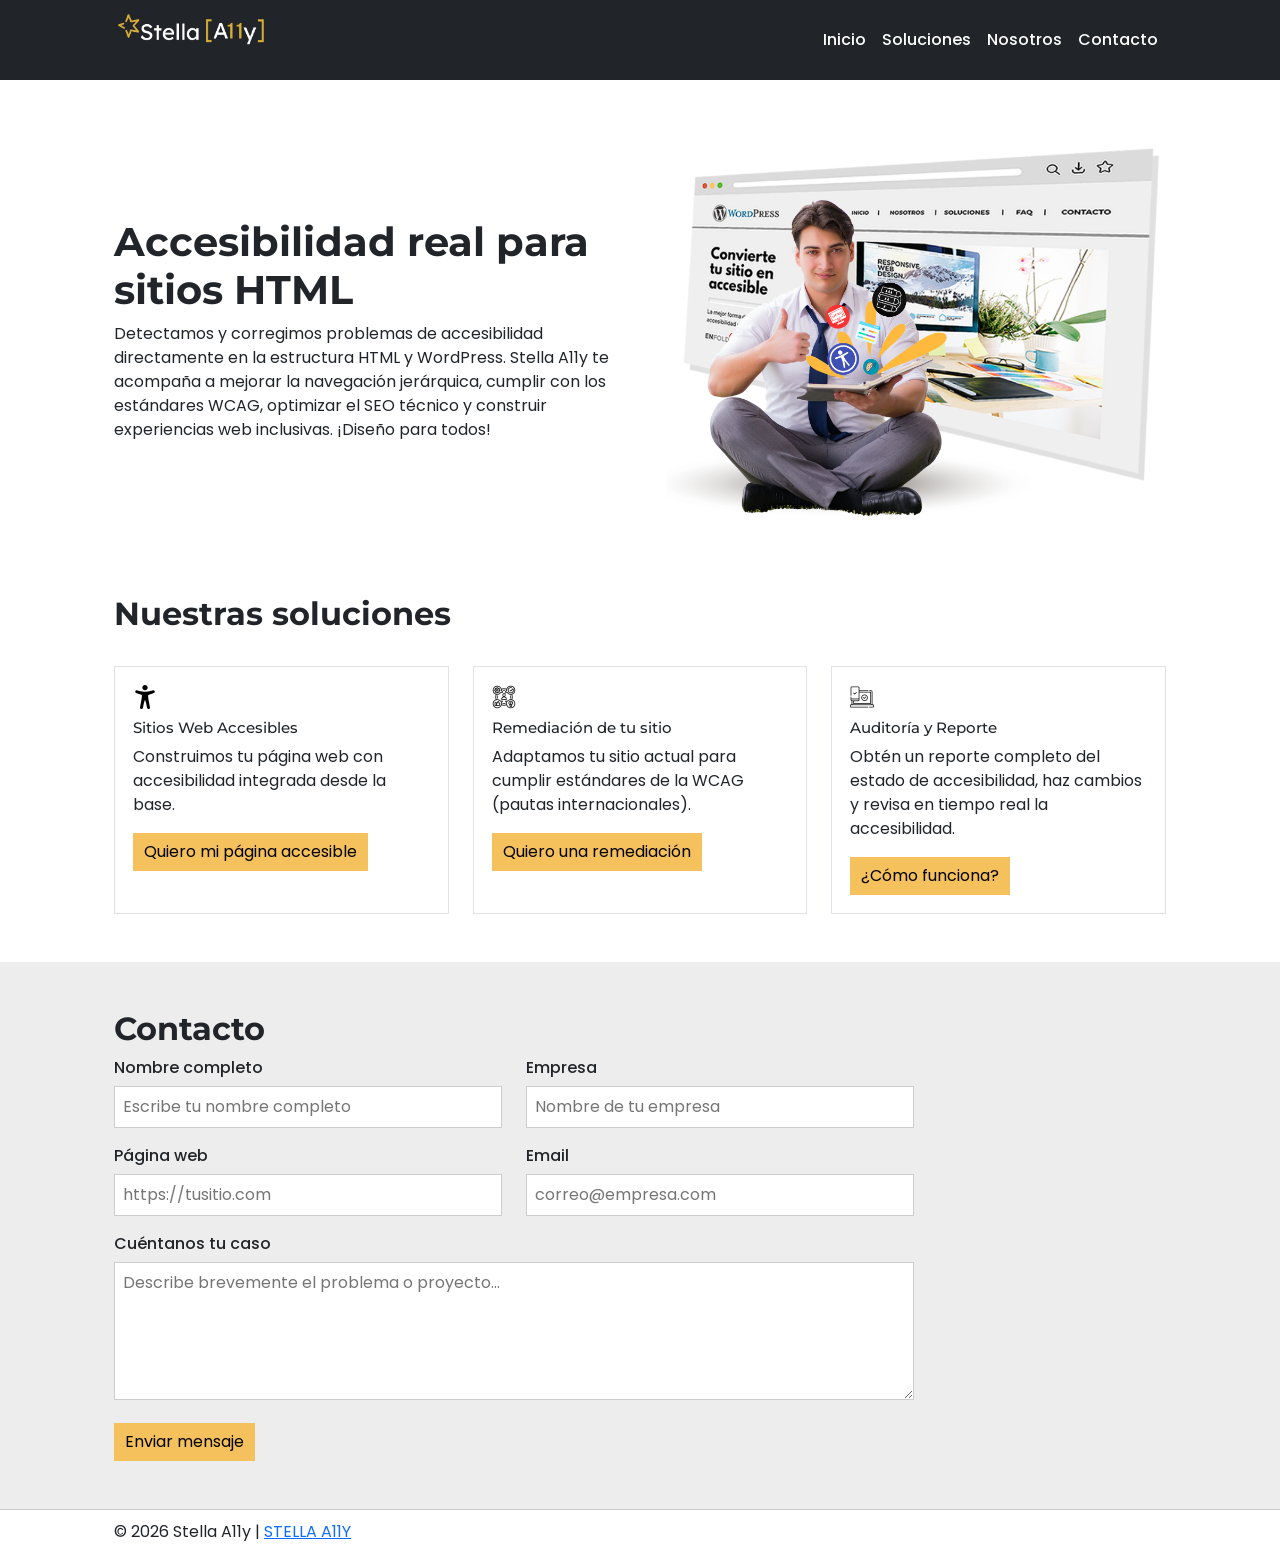
==== index.html @ 60458737 "Update index.html text" ====
<!doctype html>
<html lang="es">
<head>
  <meta charset="utf-8">
  <meta name="viewport" content="width=device-width, initial-scale=1">
  <title>Stella A11y | Página web accesible</title>
  <meta name="description" content="Accesibilidad real para sitios HTML y WordPress. Diagnóstico, remediación y auditoría con enfoque WCAG.">

  <link href="https://cdn.jsdelivr.net/npm/bootstrap@5.3.3/dist/css/bootstrap.min.css" rel="stylesheet">
  <link rel="stylesheet" href="css/styles.css">

  <link rel="preconnect" href="https://fonts.googleapis.com">
  <link rel="preconnect" href="https://fonts.gstatic.com" crossorigin>
  <link href="https://fonts.googleapis.com/css2?family=Montserrat:wght@700&family=Poppins:wght@400;500&display=swap" rel="stylesheet">
</head>

<body>

<a class="skip-link" href="#contenido">Saltar al contenido</a>

<header>
  <nav class="navbar navbar-expand-lg navbar-dark bg-dark">
    <div class="container stella-container">
      <a class="navbar-brand" href="index.html">
        <img src="images/logo.png" alt="Logo de Stella A11y" style="height:40px;">
      </a>

      <button class="navbar-toggler" type="button" data-bs-toggle="collapse"
              data-bs-target="#mainNav"
              aria-controls="mainNav"
              aria-expanded="false"
              aria-label="Abrir menú">
        <span class="navbar-toggler-icon"></span>
      </button>

      <div class="collapse navbar-collapse" id="mainNav">
        <ul class="navbar-nav ms-auto">
          <li class="nav-item"><a class="nav-link active" aria-current="page" href="index.html">Inicio</a></li>
          <li class="nav-item"><a class="nav-link" href="pages/soluciones.html">Soluciones</a></li>
          <li class="nav-item"><a class="nav-link" href="pages/nosotros.html">Nosotros</a></li>
          <li class="nav-item"><a class="nav-link" href="#contacto">Contacto</a></li>
        </ul>
      </div>
    </div>
  </nav>
</header>

<main id="contenido">

<section class="section">
  <div class="stella-container two-col">
    <div>
      <h1>Accesibilidad real para sitios HTML</h1>
      <p>
        Detectamos y corregimos problemas de accesibilidad directamente en la estructura HTML y WordPress.
        Stella A11y te acompaña a mejorar la navegación jerárquica, cumplir con los estándares WCAG,
        optimizar el SEO técnico y construir experiencias web inclusivas. ¡Diseño para todos!
      </p>
    </div>
    <img src="images/fondo2.jpg" alt="Ilustración sobre accesibilidad web">
  </div>
</section>

<section class="stella-container">
  <h2>Nuestras soluciones</h2>
  <div class="soluciones">

    <section class="solution-card">
      <img src="images/sitios-web-accesibles.png" alt="">
      <h3>Sitios Web Accesibles</h3>
      <p>Construimos tu página web con accesibilidad integrada desde la base.</p>
      <form action="pages/soluciones.html#sitios">
        <button type="submit">Quiero mi página accesible</button>
      </form>
    </section>

    <section class="solution-card">
      <img src="images/remediacion.png" alt="">
      <h3>Remediación de tu sitio</h3>
      <p>Adaptamos tu sitio actual para cumplir estándares de la WCAG (pautas internacionales).</p>
      <form action="pages/soluciones.html#remediacion">
        <button type="submit">Quiero una remediación</button>
      </form>
    </section>

    <section class="solution-card">
      <img src="images/auditoria.png" alt="">
      <h3>Auditoría y Reporte</h3>
      <p>Obtén un reporte completo del estado de accesibilidad, haz cambios y revisa en tiempo real la accesibilidad.</p>
      <form action="pages/soluciones.html#auditoria">
        <button type="submit">¿Cómo funciona?</button>
      </form>
    </section>

  </div>
</section>

<section id="contacto" class="solucion gris">
  <div class="stella-container">
    <h2>Contacto</h2>
    <form class="contact-form" novalidate>

  <div class="form-row">
    <div>
      <label for="nombre">Nombre completo</label>
      <input 
        type="text" 
        id="nombre" 
        name="nombre"
        placeholder="Escribe tu nombre completo"
        autocomplete="name"
        required>
    </div>

    <div>
      <label for="empresa">Empresa</label>
      <input 
        type="text" 
        id="empresa" 
        name="empresa"
        placeholder="Nombre de tu empresa"
        autocomplete="organization">
    </div>
  </div>
  <div class="form-row">
    <div>
      <label for="web">Página web</label>
      <input 
        type="url" 
        id="web" 
        name="web"
        placeholder="https://tusitio.com"
        inputmode="url">
    </div>
    <div>
      <label for="email">Email</label>
      <input 
        type="email" 
        id="email" 
        name="email"
        placeholder="correo@empresa.com"
        autocomplete="email"
        required>
    </div>
  </div>
  <div>
    <label for="mensaje">Cuéntanos tu caso</label>
    <textarea 
      id="mensaje" 
      name="mensaje"
      rows="5"
      placeholder="Describe brevemente el problema o proyecto..."></textarea>
  </div>

  <button type="submit">
    Enviar mensaje
  </button>
</form>
  </div>
</section>

</main>

<footer>
  <div class="stella-container">
    <p>© 2026 Stella A11y | <a href="https://stella-a11y.com/" target="_blank" rel="noopener">STELLA A11Y</a></p>
  </div>
</footer>

<script src="https://cdn.jsdelivr.net/npm/bootstrap@5.3.3/dist/js/bootstrap.bundle.min.js"></script>
</body>
</html>
---- css/styles.css ----
/* =========================
   ESTILOS GENERALES
   ========================= */

*{
  box-sizing: border-box;
}

body{
  margin: 0;
  font-family: "Poppins", Arial, sans-serif;
}

img{
  max-width: 100%;
  height: auto;
  display: block;
}

/* =========================
   SALTAR CONTENIDO
   ========================= */

.skip-link{
  position: absolute;
  left: -9999px;
  top: 0;
  background: #F5C15C;
  color: #000;
  padding: 10px 12px;
  z-index: 9999;
  text-decoration: none;
  border-radius: 6px;
}

.skip-link:focus{
  left: 12px;
  top: 12px;
  outline: 2px solid #11243C;
  outline-offset: 2px;
}

/* =========================
   TITULOS
   ========================= */

h1, h2, h3, h4, h5, h6{
  font-family: "Montserrat", Arial, sans-serif;
  font-weight: 700;
  margin-top: 0;
}

h3{
  font-weight: 500;
  font-size: 15px;
}

/* =========================
   CONTENEDOR PROPIO
   ========================= */

.stella-container{
  max-width: 1100px;
  margin: 0 auto;
  padding: 0 24px;
}

.stella-container > *:last-child{
  margin-bottom: 0;
}

.stella-container img{
  margin-bottom: 24px;
}

/* =========================
   SECCIONES
   ========================= */

.section{
  padding: 48px 0;
}

/* =========================
   NAVBAR (BOOSTRAP)
   ========================= */

.navbar{
  background-color: #212529;
}

.navbar .container{
  max-width: 1100px;
}

.navbar-brand img{
  height: 40px;
  width: auto;
}

.navbar-nav .nav-link{
  color: #fdfdfd;
  font-weight: 500;
}

.navbar-nav .nav-link:hover{
  color: #F5C15C;
}

.navbar-brand {
  display: flex;
  align-items: center;
  padding: 0;
  margin: 0;
}



/* =========================
   2 COLUMNAS
   ========================= */

.two-col{
  display: flex;
  align-items: center;
  gap: 32px;
  flex-wrap: wrap;
}

.two-col > div{
  flex: 1 1 320px;
}

.two-col img{
  flex: 1 1 320px;
  max-width: 500px;
}

/* =========================
   HOME – 3 BOXES
   ========================= */

.soluciones{
  display: flex;
  gap: 24px;
  flex-wrap: wrap;
  padding: 24px 0 48px;
}

.solution-card{
  border: 1px solid #DFE3E7;
  padding: 18px;
  flex: 1 1 260px;
  background: #ffffff;
}

.solution-card img{
  width: 24px;
  margin-bottom: 10px;
}

/* =========================
   SECCIÓN CON FONDO
   ========================= */

.solucion{
  background: #ffffff;
  padding: 48px 0;
}

.solucion.gris{
  background: #ededed;
}

/* =========================
   BOTÓN
   ========================= */

button{
  background-color: #F5C15C;
  border: 1px solid #F5C15C;
  color: #000000;
  padding: 6px 10px;
  cursor: pointer;
}

/* =========================
   CONTACTO
   ========================= */

.contact-form{
  max-width: 800px;
}

.contact-form label{
  display: block;
  font-weight: 500;
  margin-bottom: 6px;
}

.contact-form input,
.contact-form textarea,
.contact-form select{
  width: 100%;
  padding: 8px;
  border: 1px solid #ccc;
  font-family: inherit;
}

.contact-form textarea{
  resize: vertical;
}

.form-row{
  display: flex;
  gap: 24px;
  margin-bottom: 16px;
}

.form-row > div{
  flex: 1;
}

.contact-form > div{
  margin-bottom: 16px;
}

/* =========================
   GALERÍA
   ========================= */

#galeriaStella{
  margin-top: 24px;
  border-radius: 12px;
  overflow: hidden;
  width: 500px;
  max-width: 100%;
  margin-left: auto;
  margin-right: auto;
}

.stella-carousel-img{
  width: 500px;
  height: 500px;
  object-fit: cover;
  margin: 0 auto;
  display: block;
}

/* =========================
GALERIA PARA CELULAR
========================= */


.stella-masonry-mobile{
  display: none;
}

@media (max-width: 767px){

  /* Ocultar slider en móvil */
  #galeriaStella{
    display: none;
  }

  /* Mostrar Galería cel */
  .stella-masonry-mobile{
    display: grid;
    grid-template-columns: repeat(2, 1fr);
    gap: 12px;
    margin-top: 24px;
  }

  .stella-masonry-mobile img{
    width: 100%;
    height: auto;
    border-radius: 8px;
  }

}

/* =========================
   FOOTER
   ========================= */

footer{
  border-top: 1px solid #ccc;
}

footer .stella-container{
  padding: 10px 24px;
}

/* =========================
   RESPONSIVE
   ========================= */

@media (max-width: 991px){
  /* Bootstrap breakpoint lg */
  .two-col{
    flex-direction: column;
    align-items: flex-start;
    gap: 18px;
  }

  .two-col img{
    max-width: 100%;
  }

  .soluciones{
    gap: 16px;
  }

  .solution-card{
    flex: 1 1 100%;
  }

  #galeriaStella{
    width: 100%;
  }

  .stella-carousel-img{
    width: 100%;
    height: 320px;
  }
}
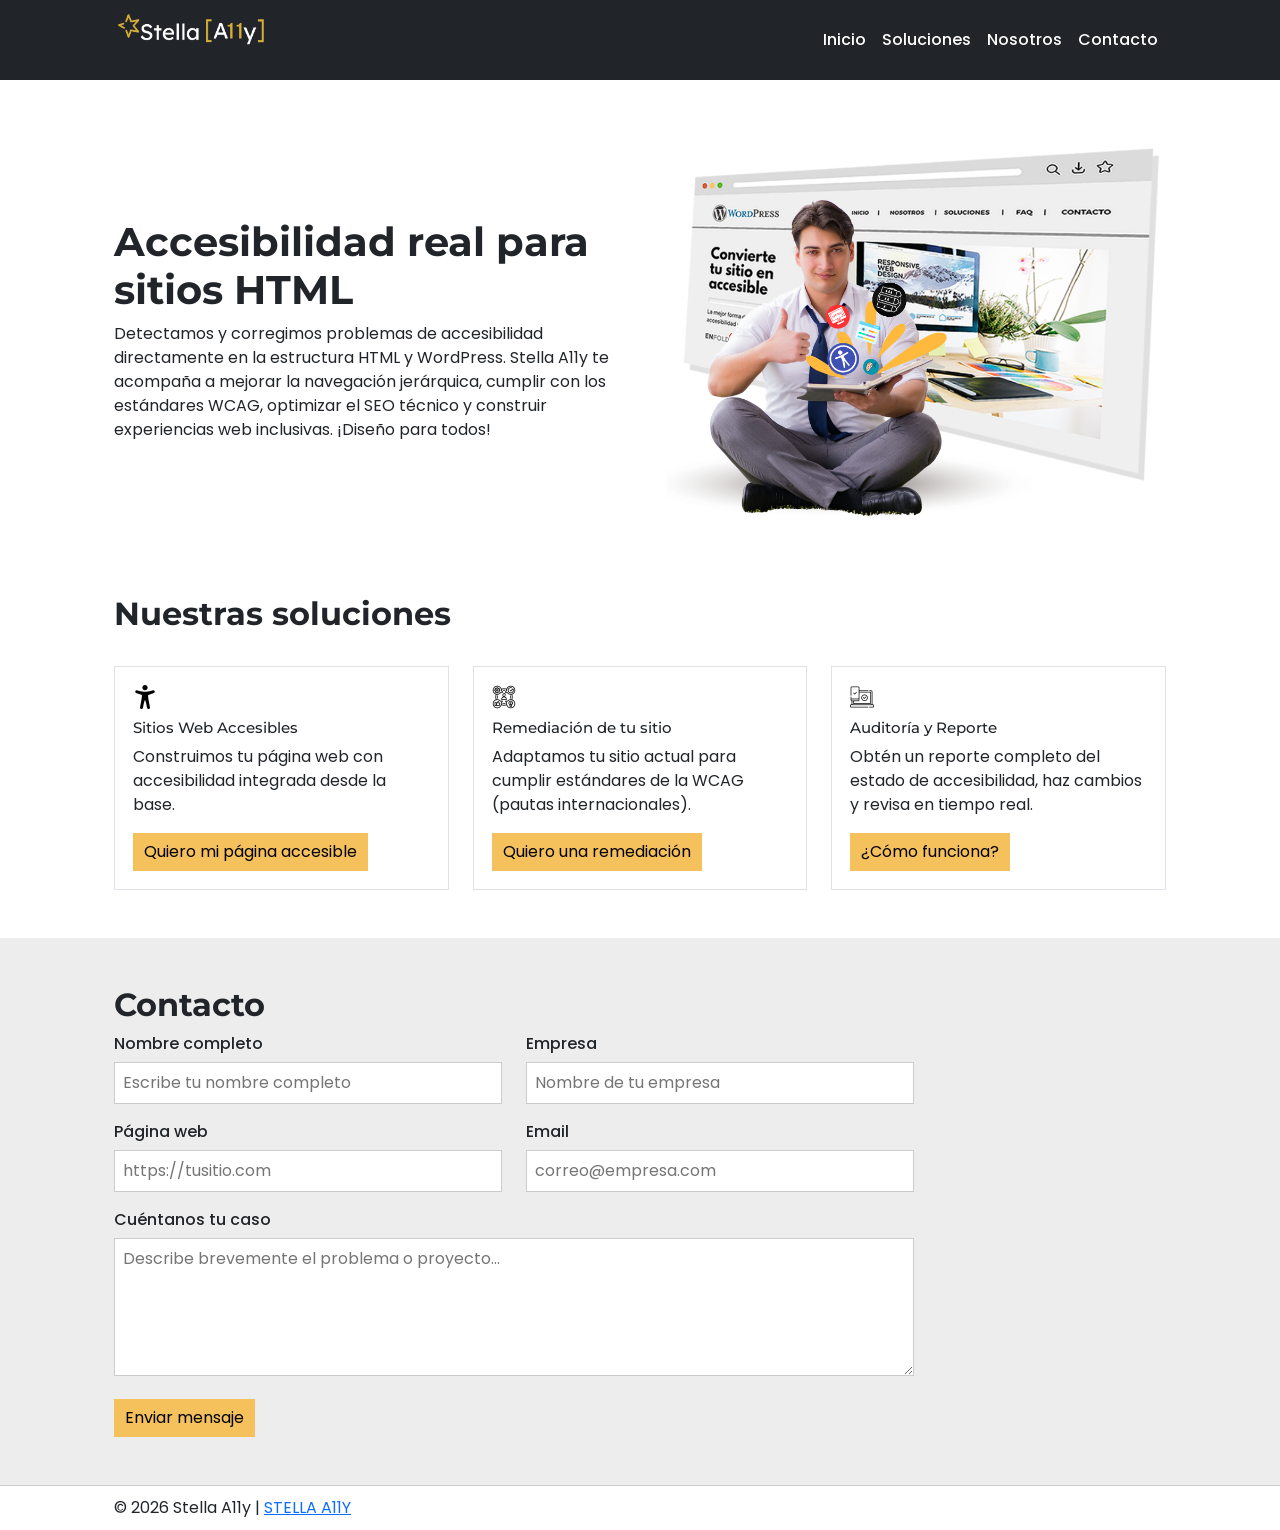
==== commit 92c3598c: "Update index.html" ====
--- a/index.html
+++ b/index.html
@@ -86,7 +86,7 @@
     <section class="solution-card">
       <img src="images/auditoria.png" alt="">
       <h3>Auditoría y Reporte</h3>
-      <p>Obtén un reporte completo del estado de accesibilidad, haz cambios y revisa en tiempo real la accesibilidad.</p>
+      <p>Obtén un reporte completo del estado de accesibilidad, haz cambios y revisa en tiempo real.</p>
       <form action="pages/soluciones.html#auditoria">
         <button type="submit">¿Cómo funciona?</button>
       </form>
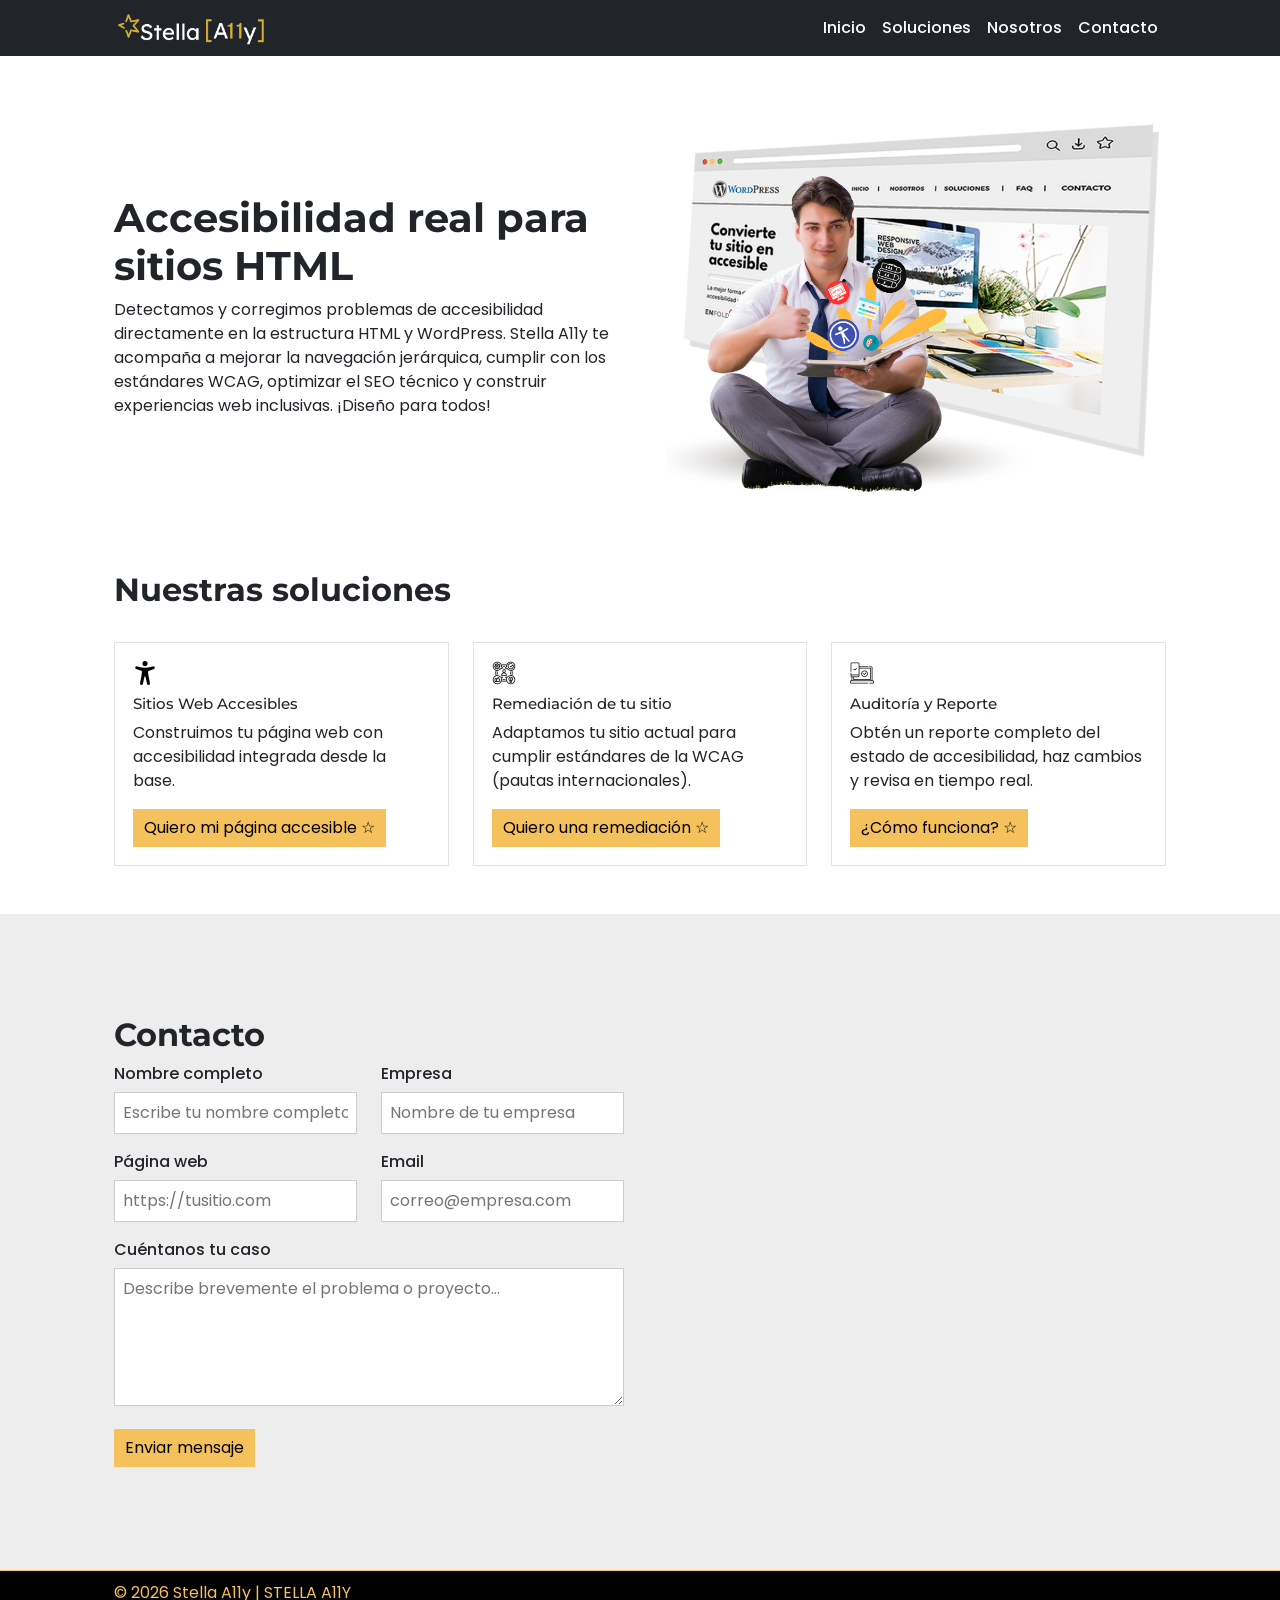
==== commit 3067b255: "Limpieza final y ajustes visuales de entrega" ====
--- a/index.html
+++ b/index.html
@@ -7,8 +7,7 @@
   <meta name="description" content="Accesibilidad real para sitios HTML y WordPress. Diagnóstico, remediación y auditoría con enfoque WCAG.">
 
   <link href="https://cdn.jsdelivr.net/npm/bootstrap@5.3.3/dist/css/bootstrap.min.css" rel="stylesheet">
-  <link rel="stylesheet" href="css/styles.css">
-
+ <link rel="stylesheet" href="scss/main.css">
   <link rel="preconnect" href="https://fonts.googleapis.com">
   <link rel="preconnect" href="https://fonts.gstatic.com" crossorigin>
   <link href="https://fonts.googleapis.com/css2?family=Montserrat:wght@700&family=Poppins:wght@400;500&display=swap" rel="stylesheet">
@@ -50,14 +49,14 @@
 <section class="section">
   <div class="stella-container two-col">
     <div>
-      <h1>Accesibilidad real para sitios HTML</h1>
+      <h1 class="titulo-animado">Accesibilidad real para sitios HTML</h1>
       <p>
         Detectamos y corregimos problemas de accesibilidad directamente en la estructura HTML y WordPress.
         Stella A11y te acompaña a mejorar la navegación jerárquica, cumplir con los estándares WCAG,
         optimizar el SEO técnico y construir experiencias web inclusivas. ¡Diseño para todos!
       </p>
     </div>
-    <img src="images/fondo2.jpg" alt="Ilustración sobre accesibilidad web">
+    <img class="imagen-zoom-suave" src="images/fondo2.jpg" alt="Ilustración sobre accesibilidad web">
   </div>
 </section>
 
@@ -70,7 +69,7 @@
       <h3>Sitios Web Accesibles</h3>
       <p>Construimos tu página web con accesibilidad integrada desde la base.</p>
       <form action="pages/soluciones.html#sitios">
-        <button type="submit">Quiero mi página accesible</button>
+        <button type="submit">Quiero mi página accesible ☆</button>
       </form>
     </section>
 
@@ -79,7 +78,7 @@
       <h3>Remediación de tu sitio</h3>
       <p>Adaptamos tu sitio actual para cumplir estándares de la WCAG (pautas internacionales).</p>
       <form action="pages/soluciones.html#remediacion">
-        <button type="submit">Quiero una remediación</button>
+        <button type="submit">Quiero una remediación ☆</button>
       </form>
     </section>
 
@@ -88,7 +87,7 @@
       <h3>Auditoría y Reporte</h3>
       <p>Obtén un reporte completo del estado de accesibilidad, haz cambios y revisa en tiempo real.</p>
       <form action="pages/soluciones.html#auditoria">
-        <button type="submit">¿Cómo funciona?</button>
+        <button type="submit">¿Cómo funciona? ☆</button>
       </form>
     </section>
 
@@ -96,69 +95,86 @@
 </section>
 
 <section id="contacto" class="solucion gris">
-  <div class="stella-container">
-    <h2>Contacto</h2>
-    <form class="contact-form" novalidate>
+  <div class="stella-container two-col">
+    
+    <div>
+      <h2>Contacto</h2>
+      <form class="contact-form" novalidate>
 
-  <div class="form-row">
-    <div>
-      <label for="nombre">Nombre completo</label>
-      <input 
-        type="text" 
-        id="nombre" 
-        name="nombre"
-        placeholder="Escribe tu nombre completo"
-        autocomplete="name"
-        required>
+        <div class="form-row">
+          <div>
+            <label for="nombre">Nombre completo</label>
+            <input 
+              type="text" 
+              id="nombre" 
+              name="nombre"
+              placeholder="Escribe tu nombre completo"
+              autocomplete="name"
+              required>
+          </div>
+
+          <div>
+            <label for="empresa">Empresa</label>
+            <input 
+              type="text" 
+              id="empresa" 
+              name="empresa"
+              placeholder="Nombre de tu empresa"
+              autocomplete="organization">
+          </div>
+        </div>
+
+        <div class="form-row">
+          <div>
+            <label for="web">Página web</label>
+            <input 
+              type="url" 
+              id="web" 
+              name="web"
+              placeholder="https://tusitio.com"
+              inputmode="url">
+          </div>
+
+          <div>
+            <label for="email">Email</label>
+            <input 
+              type="email" 
+              id="email" 
+              name="email"
+              placeholder="correo@empresa.com"
+              autocomplete="email"
+              required>
+          </div>
+        </div>
+
+        <div>
+          <label for="mensaje">Cuéntanos tu caso</label>
+          <textarea 
+            id="mensaje" 
+            name="mensaje"
+            rows="5"
+            placeholder="Describe brevemente el problema o proyecto..."></textarea>
+        </div>
+
+        <button type="submit">Enviar mensaje</button>
+      </form>
     </div>
 
-    <div>
-      <label for="empresa">Empresa</label>
-      <input 
-        type="text" 
-        id="empresa" 
-        name="empresa"
-        placeholder="Nombre de tu empresa"
-        autocomplete="organization">
+    <div class="contacto-video">
+      <iframe
+        width="315"
+        height="560"
+        src="https://www.youtube.com/embed/IJ2e8pFwlMs"
+        title="Video de Stella A11y"
+        frameborder="0"
+        allow="accelerometer; autoplay; clipboard-write; encrypted-media; gyroscope; picture-in-picture; web-share"
+        referrerpolicy="strict-origin-when-cross-origin"
+        allowfullscreen>
+      </iframe>
     </div>
-  </div>
-  <div class="form-row">
-    <div>
-      <label for="web">Página web</label>
-      <input 
-        type="url" 
-        id="web" 
-        name="web"
-        placeholder="https://tusitio.com"
-        inputmode="url">
-    </div>
-    <div>
-      <label for="email">Email</label>
-      <input 
-        type="email" 
-        id="email" 
-        name="email"
-        placeholder="correo@empresa.com"
-        autocomplete="email"
-        required>
-    </div>
-  </div>
-  <div>
-    <label for="mensaje">Cuéntanos tu caso</label>
-    <textarea 
-      id="mensaje" 
-      name="mensaje"
-      rows="5"
-      placeholder="Describe brevemente el problema o proyecto..."></textarea>
-  </div>
 
-  <button type="submit">
-    Enviar mensaje
-  </button>
-</form>
   </div>
 </section>
-
 </main>
 
 <footer>
@@ -169,4 +185,4 @@
 
 <script src="https://cdn.jsdelivr.net/npm/bootstrap@5.3.3/dist/js/bootstrap.bundle.min.js"></script>
 </body>
-</html>
+</html>
--- a/scss/main.css
+++ b/scss/main.css
@@ -0,0 +1,387 @@
+@charset "UTF-8";
+/* Archivo principal de estilos */
+/* =========================
+   VARIABLES
+   ========================= */
+/* =========================
+   ESTILOS GENERALES
+   ========================= */
+* {
+  box-sizing: border-box;
+}
+
+body {
+  margin: 0;
+  font-family: "Poppins", Arial, sans-serif;
+}
+
+img {
+  max-width: 100%;
+  height: auto;
+  display: block;
+}
+
+/* =========================
+   SALTAR CONTENIDO
+   ========================= */
+.skip-link {
+  position: absolute;
+  left: -9999px;
+  top: 0;
+  background: #F5C15C;
+  color: #000;
+  padding: 10px 12px;
+  z-index: 9999;
+  text-decoration: none;
+  border-radius: 6px;
+}
+
+.skip-link:focus {
+  left: 12px;
+  top: 12px;
+  outline: 2px solid #11243C;
+  outline-offset: 2px;
+}
+
+/* =========================
+   TÍTULOS
+   ========================= */
+h1, h2, h3, h4, h5, h6 {
+  font-family: "Montserrat", Arial, sans-serif;
+  font-weight: 700;
+  margin-top: 0;
+}
+
+h3 {
+  font-weight: 500;
+  font-size: 15px;
+}
+
+/* =========================
+   CONTENEDOR PROPIO
+   ========================= */
+.stella-container {
+  max-width: 1100px;
+  margin: 0 auto;
+  padding: 0 24px;
+}
+
+.stella-container > *:last-child {
+  margin-bottom: 0;
+}
+
+.stella-container img {
+  margin-bottom: 24px;
+}
+
+/* =========================
+   SECCIONES
+   ========================= */
+.section {
+  padding: 48px 0;
+}
+
+/* =========================
+   BOTÓN
+   ========================= */
+button {
+  background-color: #F5C15C;
+  border: 1px solid #F5C15C;
+  color: #000000;
+  padding: 6px 10px;
+  cursor: pointer;
+  transition: background-color 0.3s ease, color 0.3s ease, border-color 0.3s ease;
+}
+button:hover, button:focus {
+  background-color: #11243C;
+  border-color: #11243C;
+  color: #ffffff;
+}
+
+/* =========================
+   MIXINS
+   ========================= */
+/* Archivo principal de estilos */
+/* =========================
+   NAVBAR (BOOTSTRAP)
+   ========================= */
+.navbar {
+  background-color: #212529;
+}
+
+.navbar .container {
+  max-width: 1100px;
+}
+
+.navbar-brand {
+  display: flex;
+  align-items: center;
+  padding: 0;
+  margin: 0;
+}
+
+.navbar-brand img {
+  height: 40px;
+  width: auto;
+  margin-bottom: 0;
+  display: block;
+}
+
+.navbar-nav .nav-link {
+  color: #fdfdfd;
+  font-weight: 500;
+}
+
+.navbar-nav .nav-link:hover {
+  color: #F5C15C;
+}
+
+/* =========================
+   FOOTER
+   ========================= */
+/* =========================
+   FOOTER
+   ========================= */
+footer {
+  background-color: #000000;
+  border-top: 1px solid #F5C15C;
+  color: #F5C15C;
+}
+
+footer .stella-container {
+  padding: 10px 24px;
+}
+
+footer p,
+footer a {
+  color: #F5C15C;
+  margin: 0;
+  text-decoration: none;
+}
+
+footer a:hover {
+  color: #ffffff;
+}
+
+/* Archivo principal de estilos */
+/* =========================
+   2 COLUMNAS
+   ========================= */
+.two-col {
+  display: flex;
+  align-items: center;
+  gap: 32px;
+  flex-wrap: wrap;
+}
+.two-col > div {
+  flex: 1 1 320px;
+}
+.two-col img {
+  flex: 1 1 320px;
+  max-width: 500px;
+}
+
+/* =========================
+   HOME – 3 BOXES
+   ========================= */
+.soluciones {
+  display: flex;
+  gap: 24px;
+  flex-wrap: wrap;
+  padding: 24px 0 48px;
+}
+
+.solution-card {
+  border: 1px solid #DFE3E7;
+  padding: 18px;
+  flex: 1 1 260px;
+  background: #ffffff;
+}
+.solution-card img {
+  width: 24px;
+  margin-bottom: 10px;
+}
+
+/* =========================
+   SECCIÓN CON FONDO
+   ========================= */
+.solucion {
+  background: #ffffff;
+  padding: 48px 0;
+}
+.solucion.gris {
+  background: #ededed;
+}
+
+/* =========================
+   CONTACTO
+   ========================= */
+.contact-form {
+  max-width: 800px;
+}
+.contact-form label {
+  display: block;
+  font-weight: 500;
+  margin-bottom: 6px;
+}
+.contact-form input,
+.contact-form textarea,
+.contact-form select {
+  width: 100%;
+  padding: 8px;
+  border: 1px solid #ccc;
+  font-family: inherit;
+}
+.contact-form textarea {
+  resize: vertical;
+}
+.contact-form > div {
+  margin-bottom: 16px;
+}
+
+.form-row {
+  display: flex;
+  gap: 24px;
+  margin-bottom: 16px;
+}
+.form-row > div {
+  flex: 1;
+}
+
+/* =========================
+   GALERÍA
+   ========================= */
+#galeriaStella {
+  margin-top: 24px;
+  border-radius: 12px;
+  overflow: hidden;
+  width: 500px;
+  max-width: 100%;
+  margin-left: auto;
+  margin-right: auto;
+}
+
+.stella-carousel-img {
+  width: 500px;
+  height: 500px;
+  -o-object-fit: cover;
+     object-fit: cover;
+  margin: 0 auto;
+  display: block;
+}
+
+/* =========================
+   GALERÍA PARA CELULAR
+   ========================= */
+.stella-masonry-mobile {
+  display: none;
+}
+
+/* =========================
+   VIDEO IFRAME
+=========================== */
+.contacto-video iframe {
+  width: 100%;
+  max-width: 315px;
+  height: 560px;
+  border: 0;
+  display: block;
+}
+
+/* =========================
+   GALERÍA PARA CELULAR
+   ========================= */
+@media (max-width: 767px) {
+  /* Ocultar slider en móvil */
+  #galeriaStella {
+    display: none;
+  }
+  /* Mostrar galería en celular */
+  .stella-masonry-mobile {
+    display: grid;
+    grid-template-columns: repeat(2, 1fr);
+    gap: 12px;
+    margin-top: 24px;
+  }
+  .stella-masonry-mobile img {
+    width: 100%;
+    height: auto;
+    border-radius: 8px;
+  }
+}
+/* =========================
+   RESPONSIVE
+   ========================= */
+@media (max-width: 991px) {
+  .two-col {
+    flex-direction: column;
+    align-items: flex-start;
+    gap: 18px;
+  }
+  .two-col img {
+    max-width: 100%;
+  }
+  .soluciones {
+    gap: 16px;
+  }
+  .solution-card {
+    flex: 1 1 100%;
+  }
+  #galeriaStella {
+    width: 100%;
+  }
+  .stella-carousel-img {
+    width: 100%;
+    height: 320px;
+  }
+}
+/* =========================
+   BANNERS ADAPTADOS
+   ========================= */
+@media (max-width: 767px) {
+  .hero-soluciones img {
+    width: 100%;
+    height: 400px;
+    -o-object-fit: cover;
+       object-fit: cover;
+  }
+}
+/* =========================
+   VIDEO IFRAME
+==========================*/
+@media (max-width: 767px) {
+  .contacto-video iframe {
+    max-width: 100%;
+    height: 500px;
+  }
+}
+/* =========================
+   AJUSTES RESPONSIVE PARA TABLET
+   ========================= */
+/* Espacio reservado para futuros ajustes */
+/* =========================
+   ANIMACIONES
+   ========================= */
+@keyframes slideInUpSoft {
+  from {
+    opacity: 0;
+    transform: translateY(40px);
+  }
+  to {
+    opacity: 1;
+    transform: translateY(0);
+  }
+}
+/* Animar el título */
+.titulo-animado {
+  animation: slideInUpSoft 1s ease-in-out;
+}
+
+/* Imagen index con zoom suave */
+.imagen-zoom-suave {
+  transition: transform 0.5s ease-in-out;
+}
+
+.imagen-zoom-suave:hover {
+  transform: scale(1.04);
+}/*# sourceMappingURL=main.css.map */
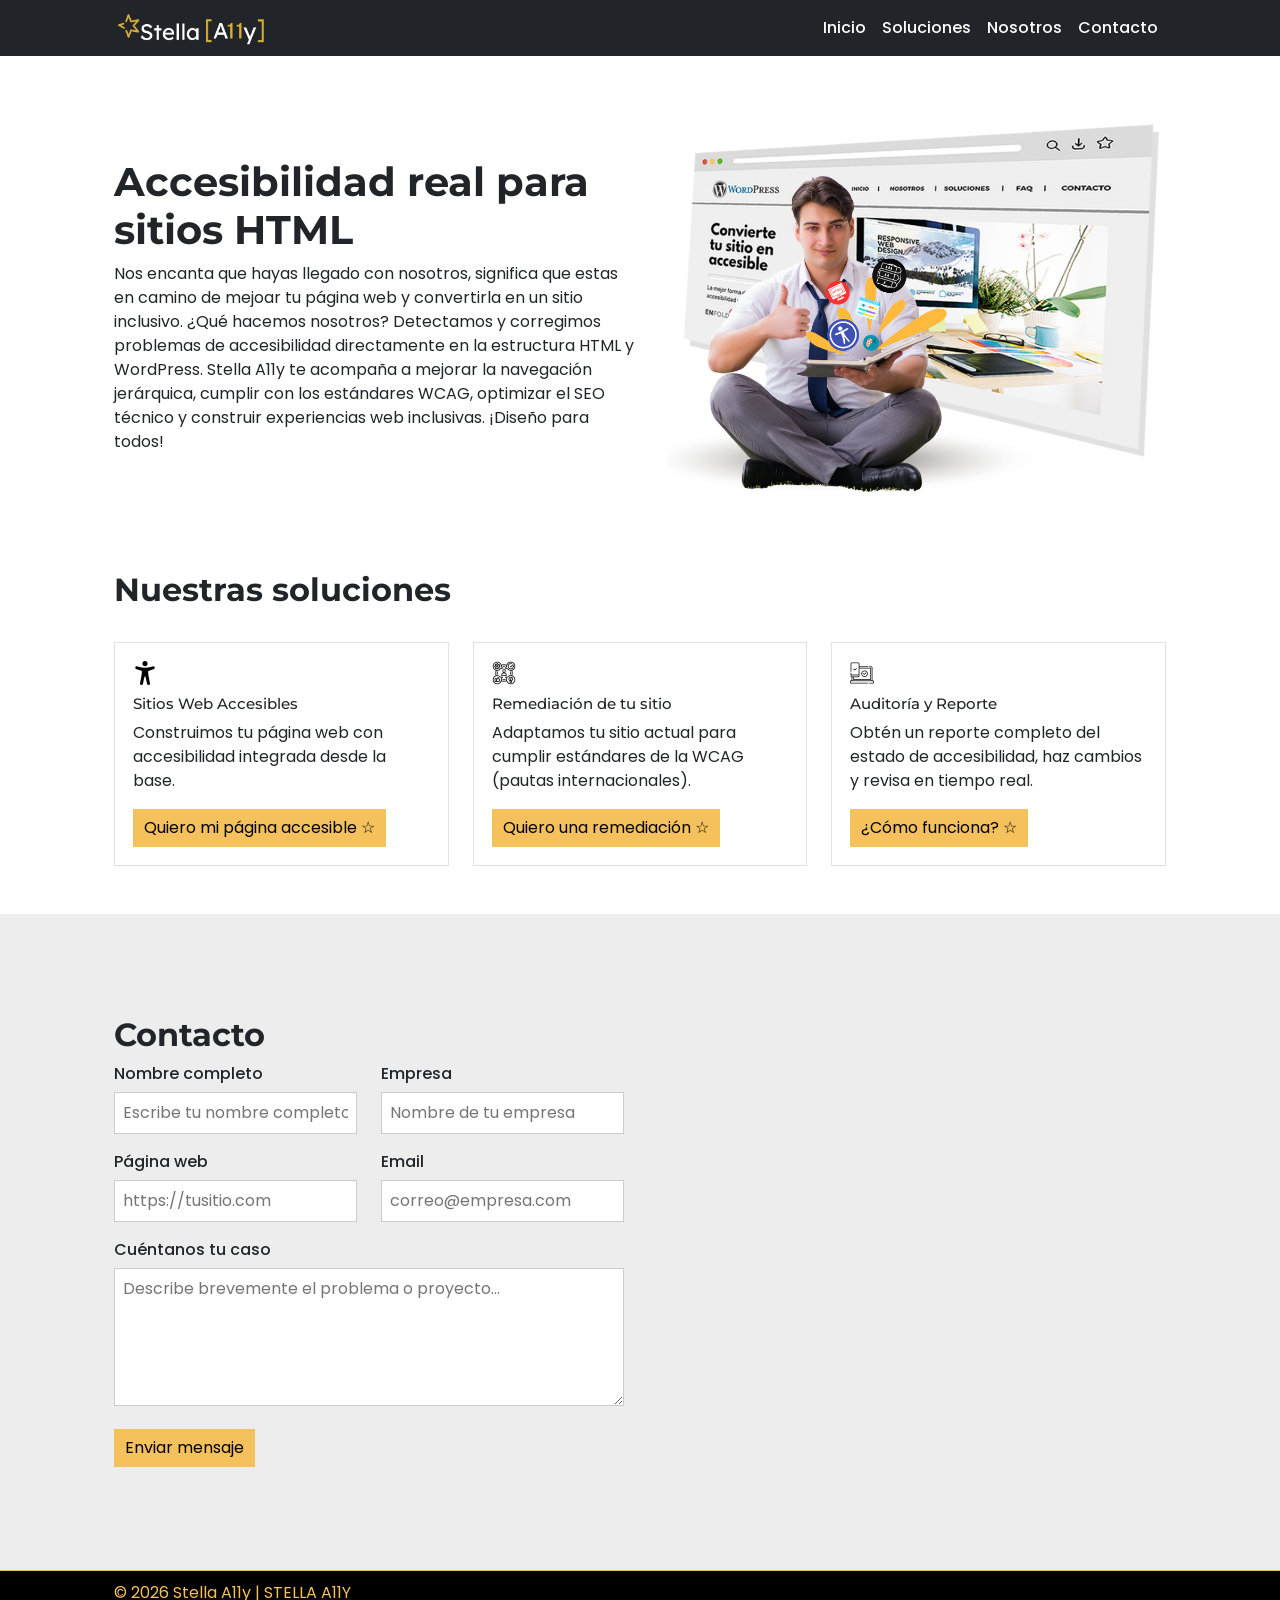
==== commit 8a49c62a: "corrección texto index" ====
--- a/index.html
+++ b/index.html
@@ -51,7 +51,7 @@
     <div>
       <h1 class="titulo-animado">Accesibilidad real para sitios HTML</h1>
       <p>
-        Detectamos y corregimos problemas de accesibilidad directamente en la estructura HTML y WordPress.
+        Nos encanta que hayas llegado con nosotros, significa que estas en camino de mejoar tu página web y convertirla en un sitio inclusivo. ¿Qué hacemos nosotros? Detectamos y corregimos problemas de accesibilidad directamente en la estructura HTML y WordPress.
         Stella A11y te acompaña a mejorar la navegación jerárquica, cumplir con los estándares WCAG,
         optimizar el SEO técnico y construir experiencias web inclusivas. ¡Diseño para todos!
       </p>
@@ -164,7 +164,7 @@
       <iframe
         width="315"
         height="560"
-        src="https://www.youtube.com/embed/IJ2e8pFwlMs"
+        src="https://www.youtube.com/embed/IJ2e8pFwlMs?playlist=IJ2e8pFwlMs&loop=1"
         title="Video de Stella A11y"
         frameborder="0"
         allow="accelerometer; autoplay; clipboard-write; encrypted-media; gyroscope; picture-in-picture; web-share"
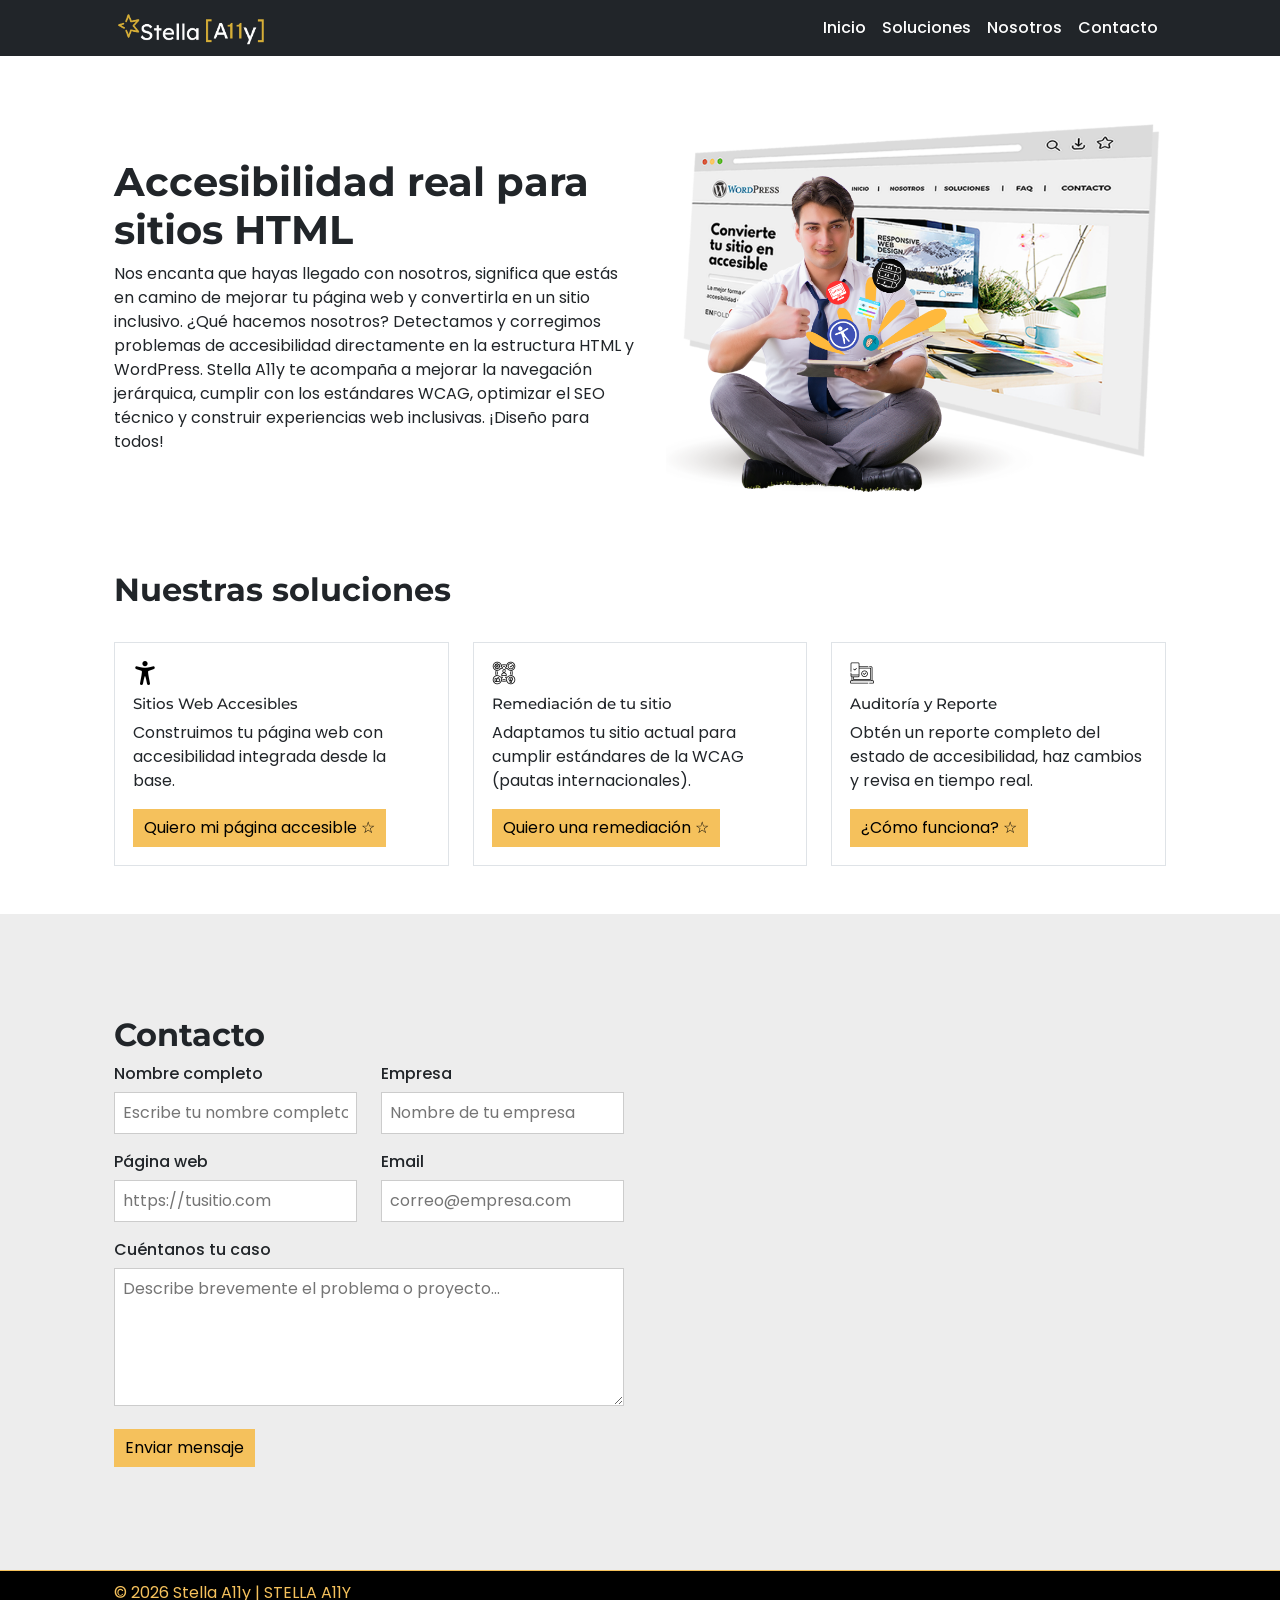
==== commit 0d522060: "Ahora si, listo para entregar" ====
--- a/index.html
+++ b/index.html
@@ -21,9 +21,7 @@
   <nav class="navbar navbar-expand-lg navbar-dark bg-dark">
     <div class="container stella-container">
       <a class="navbar-brand" href="index.html">
-        <img src="images/logo.png" alt="Logo de Stella A11y" style="height:40px;">
-      </a>
-
+        <img src="images/logo.png" alt="Logo de Stella A11y"></a>
       <button class="navbar-toggler" type="button" data-bs-toggle="collapse"
               data-bs-target="#mainNav"
               aria-controls="mainNav"
@@ -51,12 +49,12 @@
     <div>
       <h1 class="titulo-animado">Accesibilidad real para sitios HTML</h1>
       <p>
-        Nos encanta que hayas llegado con nosotros, significa que estas en camino de mejoar tu página web y convertirla en un sitio inclusivo. ¿Qué hacemos nosotros? Detectamos y corregimos problemas de accesibilidad directamente en la estructura HTML y WordPress.
+        Nos encanta que hayas llegado con nosotros, significa que estás en camino de mejorar tu página web y convertirla en un sitio inclusivo. ¿Qué hacemos nosotros? Detectamos y corregimos problemas de accesibilidad directamente en la estructura HTML y WordPress.
         Stella A11y te acompaña a mejorar la navegación jerárquica, cumplir con los estándares WCAG,
         optimizar el SEO técnico y construir experiencias web inclusivas. ¡Diseño para todos!
       </p>
     </div>
-    <img class="imagen-zoom-suave" src="images/fondo2.jpg" alt="Ilustración sobre accesibilidad web">
+    <img class="imagen-hero-home imagen-zoom-suave" src="images/fondo2.jpg" alt="Ilustración sobre accesibilidad web">
   </div>
 </section>
 
